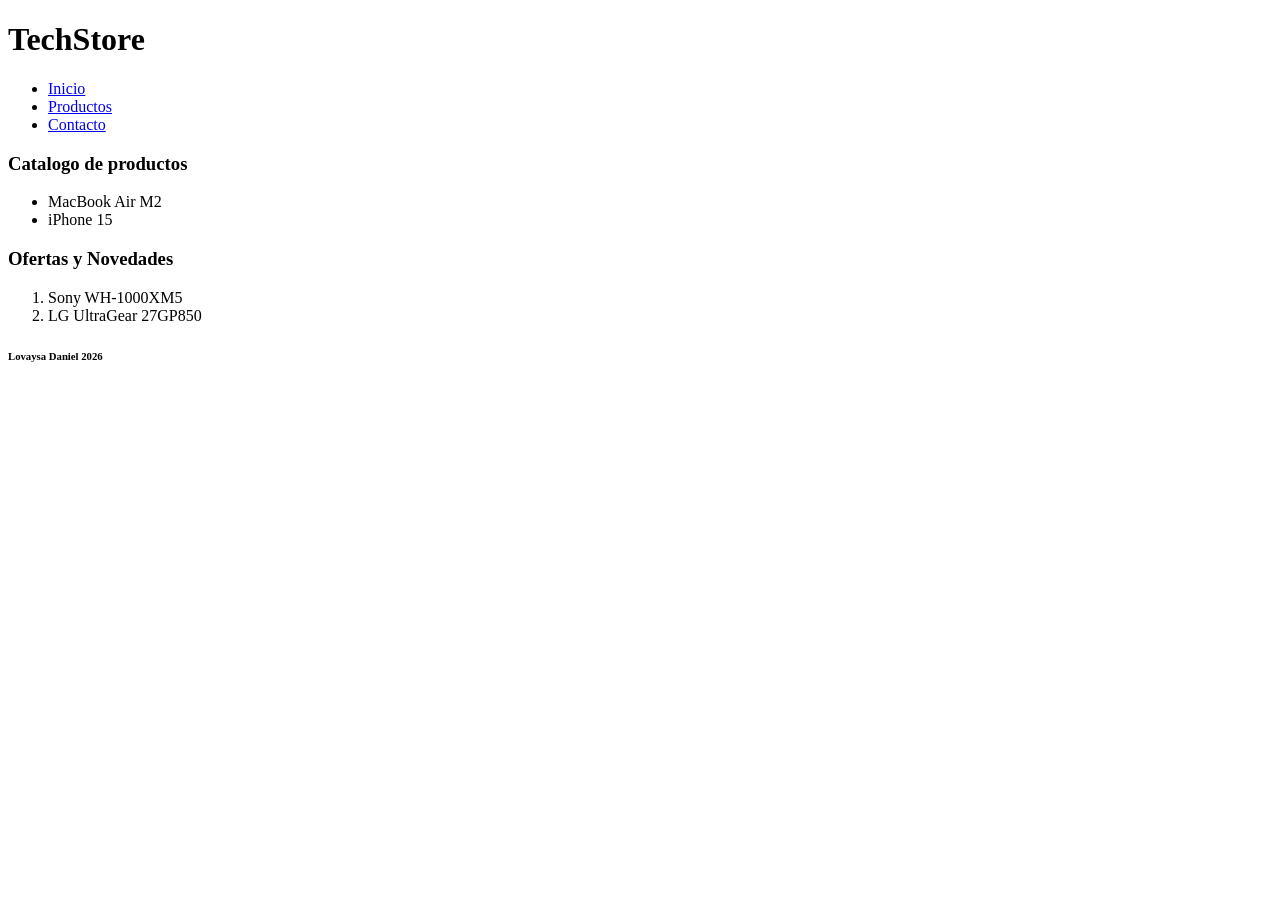
==== index.html @ 034114c3 "Add files via upload" ====
<!DOCTYPE html>
<!-- Indica que es HTML5. Siempre primera línea. -->
 
<html lang='es'>
<!-- Elemento raíz. lang='es' ayuda a lectores de pantalla y buscadores. -->
 
  <head>
  <!-- Metadatos: el navegador los necesita pero no los muestra al usuario -->
 
    <meta charset='UTF-8'>
    <!-- Codificación de caracteres: soporta tildes, ñ, emojis -->
 
    <meta name='viewport' content='width=device-width, initial-scale=1.0'>
    <!-- Sin esto, en celular la página se ve muy pequeña -->
 
    <title>TechStore - Tu tienda de tecnología</title>
    <!-- Aparece en la pestaña del navegador y en Google -->
 
    <link rel='stylesheet' href='estilos.css'>
    <!-- Vincula el archivo CSS. El path es relativo al index.html -->
    <!-- estilos.css debe estar en la misma carpeta que index.html -->
  </head>
 
  <body>
  <!-- Todo lo visible va acá -->
   <header>
      <h1>TechStore</h1>

      <nav>
        <ul>
          <li><a href='#Inicio'>Inicio</a></li>
          <li><a href='#Productos'>Productos</a></li>
          <li><a href='#Contacto'>Contacto</a></li>
        </ul>
      </nav>
   </header>

      <main>  
        <section id='productos'>
        <h3>Catalogo de productos</h3>
        <article>
          <ul>
            <li>MacBook Air M2</li>
            <li>iPhone 15</li>
          </ul>
        </article>
        </section>

        <section id='Ofertas'>
        <h3>Ofertas y Novedades</h3>
        <article>
          <ol>
            <li>Sony WH-1000XM5</li>
            <li>LG UltraGear 27GP850</li>
          </ol>
        </article>
        </section>
        
      </main>

      <footer>
        <h6>Lovaysa Daniel 2026</h6>
      </footer>
    <script src='js/app.js'></script>

    <!-- JS SIEMPRE al final del body, antes de la etiqueta de cierre -->
    <!-- Si va en el head, el script corre antes de que exista el HTML -->
    <!-- y document.getElementById('productos') devuelve null -->
  </body>
 
</html>
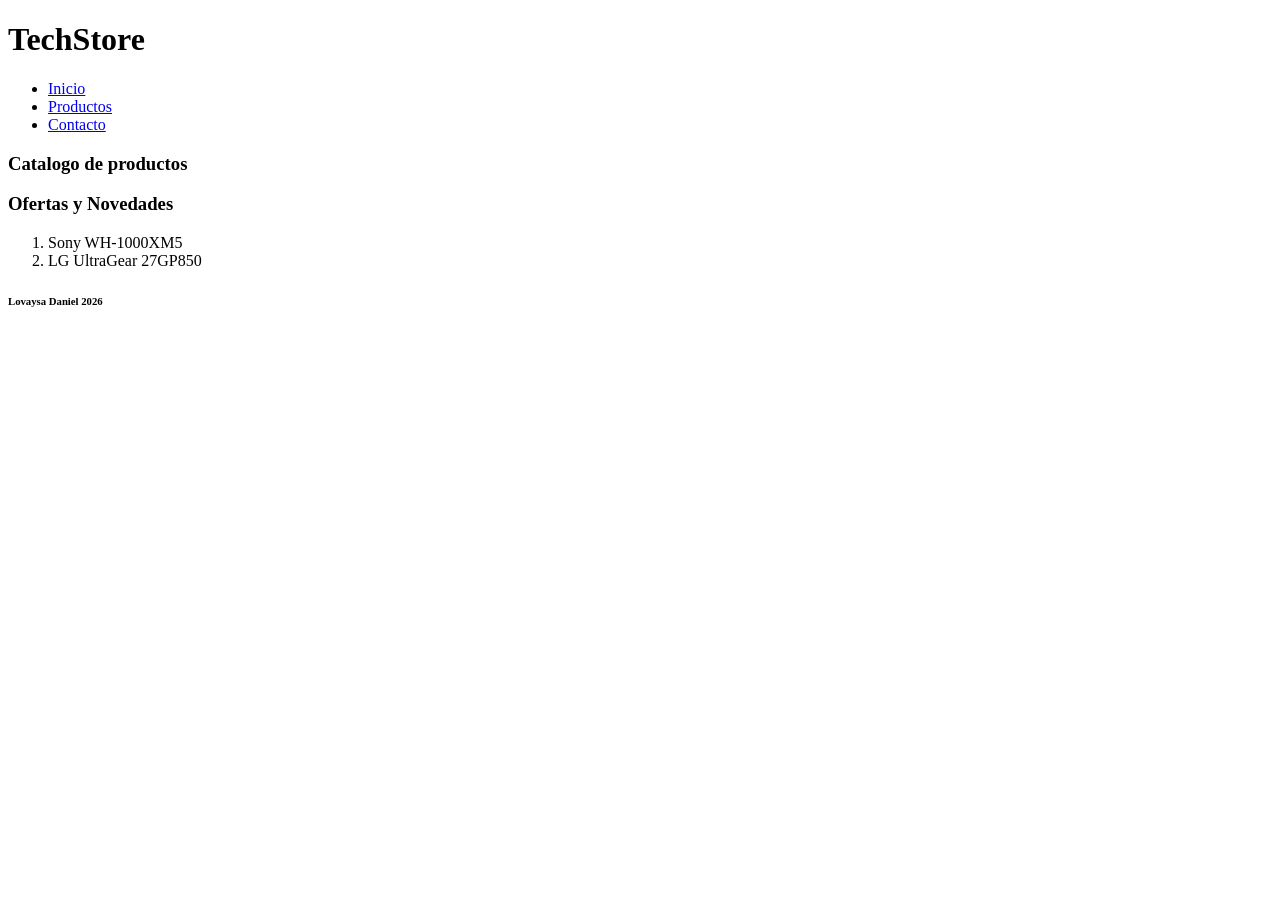
==== commit d30c1fed: "modificacion de producto" ====
--- a/index.html
+++ b/index.html
@@ -36,14 +36,9 @@
    </header>
 
       <main>  
-        <section id='productos'>
+        <section id='Catalogo'>
         <h3>Catalogo de productos</h3>
-        <article>
-          <ul>
-            <li>MacBook Air M2</li>
-            <li>iPhone 15</li>
-          </ul>
-        </article>
+        <div id="productos"></div>
         </section>
 
         <section id='Ofertas'>
@@ -61,7 +56,7 @@
       <footer>
         <h6>Lovaysa Daniel 2026</h6>
       </footer>
-    <script src='js/app.js'></script>
+   <script src='js/app.js'></script>
 
     <!-- JS SIEMPRE al final del body, antes de la etiqueta de cierre -->
     <!-- Si va en el head, el script corre antes de que exista el HTML -->
@@ -69,3 +64,4 @@
   </body>
  
 </html>
+
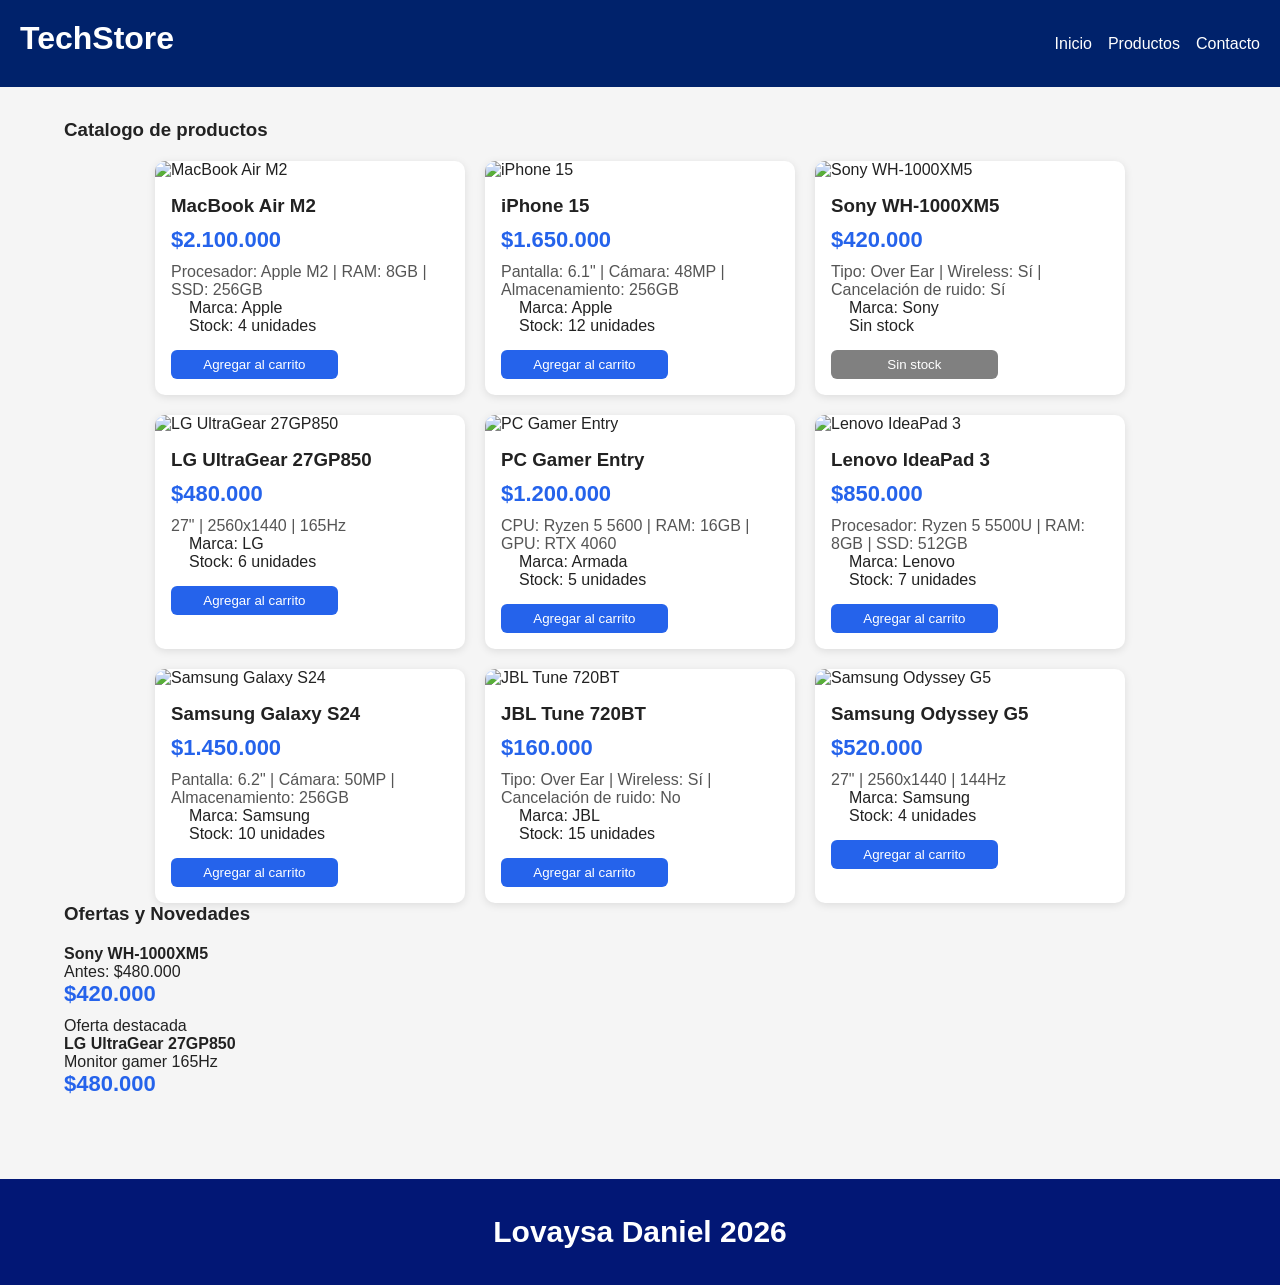
==== commit 5bb8359b: "se agrego ofertas, y clases Updated product section with offers and pricing details." ====
--- a/index.html
+++ b/index.html
@@ -29,32 +29,41 @@
       <nav>
         <ul>
           <li><a href='#Inicio'>Inicio</a></li>
-          <li><a href='#Productos'>Productos</a></li>
+          <li><a href='productos.html'>Productos</a></li>
           <li><a href='#Contacto'>Contacto</a></li>
         </ul>
       </nav>
    </header>
 
       <main>  
-        <section id='Catalogo'>
+        <section id='catalogo' class="vamosifunciona">
         <h3>Catalogo de productos</h3>
         <div id="productos"></div>
         </section>
 
         <section id='Ofertas'>
         <h3>Ofertas y Novedades</h3>
-        <article>
-          <ol>
-            <li>Sony WH-1000XM5</li>
-            <li>LG UltraGear 27GP850</li>
-          </ol>
-        </article>
-        </section>
-        
+        <div class="=Ofertas-contenedor">
+          <article class="oferta">
+          <h4> Sony WH-1000XM5</h4>
+          <p>Antes: $480.000</p>
+      <p class="precio">$420.000</p>
+      <span>Oferta destacada</span>
+    </article>
+
+    <article class="oferta">
+      <h4>LG UltraGear 27GP850</h4>
+      <p>Monitor gamer 165Hz</p>
+      <p class="precio">$480.000</p>
+    </article>
+  </div>
+</section>
+       
+
       </main>
 
       <footer>
-        <h6>Lovaysa Daniel 2026</h6>
+        <h6 class="tamañofooter">Lovaysa Daniel 2026</h6>
       </footer>
    <script src='js/app.js'></script>
 
@@ -65,3 +74,4 @@
  
 </html>
 
+
--- a/estilos.css
+++ b/estilos.css
@@ -0,0 +1,144 @@
+* {
+  box-sizing: border-box;
+  margin: 0;
+  padding: 0;
+}
+
+
+body {
+  font-family: Arial, sans-serif;
+  background-color: #f5f5f5;
+  color: #222;
+}
+
+
+header {
+  background-color: #00226b;
+  color: white;
+  padding: 20px;
+  display: flex;
+  justify-content: space-between; 
+  align-items: center;
+}
+
+header h1 {
+  margin-bottom: 10px;
+}
+
+
+nav ul {
+  list-style: none;
+  display: flex;
+  gap: 16px;
+}
+
+nav a {
+  color: white;
+  text-decoration: none;
+}
+
+
+main {
+  padding: 32px 24px;
+  max-width: 1200px;
+  margin: 0 auto;
+}
+
+
+section h3 {
+  margin-bottom: 20px;
+}
+
+
+#productos {
+  display: flex;
+  flex-wrap: wrap;
+  gap: 20px;
+  justify-content: center;
+  
+}
+
+
+
+.tarjeta {
+  flex: 0 1 310px;
+  background-color: white;
+  border-radius: 10px;
+  overflow: hidden;
+  box-shadow: 0 2px 8px rgba(0,0,0,0.1);
+}
+
+
+.tarjeta img {
+  width: 310px;
+  height: 200px;
+  object-fit: cover;
+}
+
+
+.tarjeta-info {
+  padding: 16px;
+  width: 100%;
+}
+
+.tarjeta-info h3 {
+  margin-bottom: 10px;
+}
+
+
+.precio {
+  font-size: 22px;
+  font-weight: bold;
+  color: #2563eb;
+  margin-bottom: 10px;
+}
+
+
+.ficha {
+  margin-bottom: px;
+  color: #555;
+}
+
+.tarjeta ul {
+  margin-left: 18px;
+  margin-bottom: 15px;
+}
+
+
+.tarjeta button {
+  width: 60%;
+  padding: 7px;
+  border: none;
+  background-color: #2563eb;
+  color: white;
+  border-radius: 6px;
+  cursor: pointer;
+}
+
+.tarjeta button:disabled {
+  background-color: gray;
+  cursor: not-allowed;
+}
+
+
+footer {
+  background-color: #021775;
+  color: white;
+  text-align: center;
+  padding: 36px;
+  margin-top: 40px;
+}
+
+.marcas {
+list-style: none;
+}
+
+.cantidad {
+  list-style: none;
+}
+
+.tamañofooter {
+  font-size: 30px;
+}
+
+
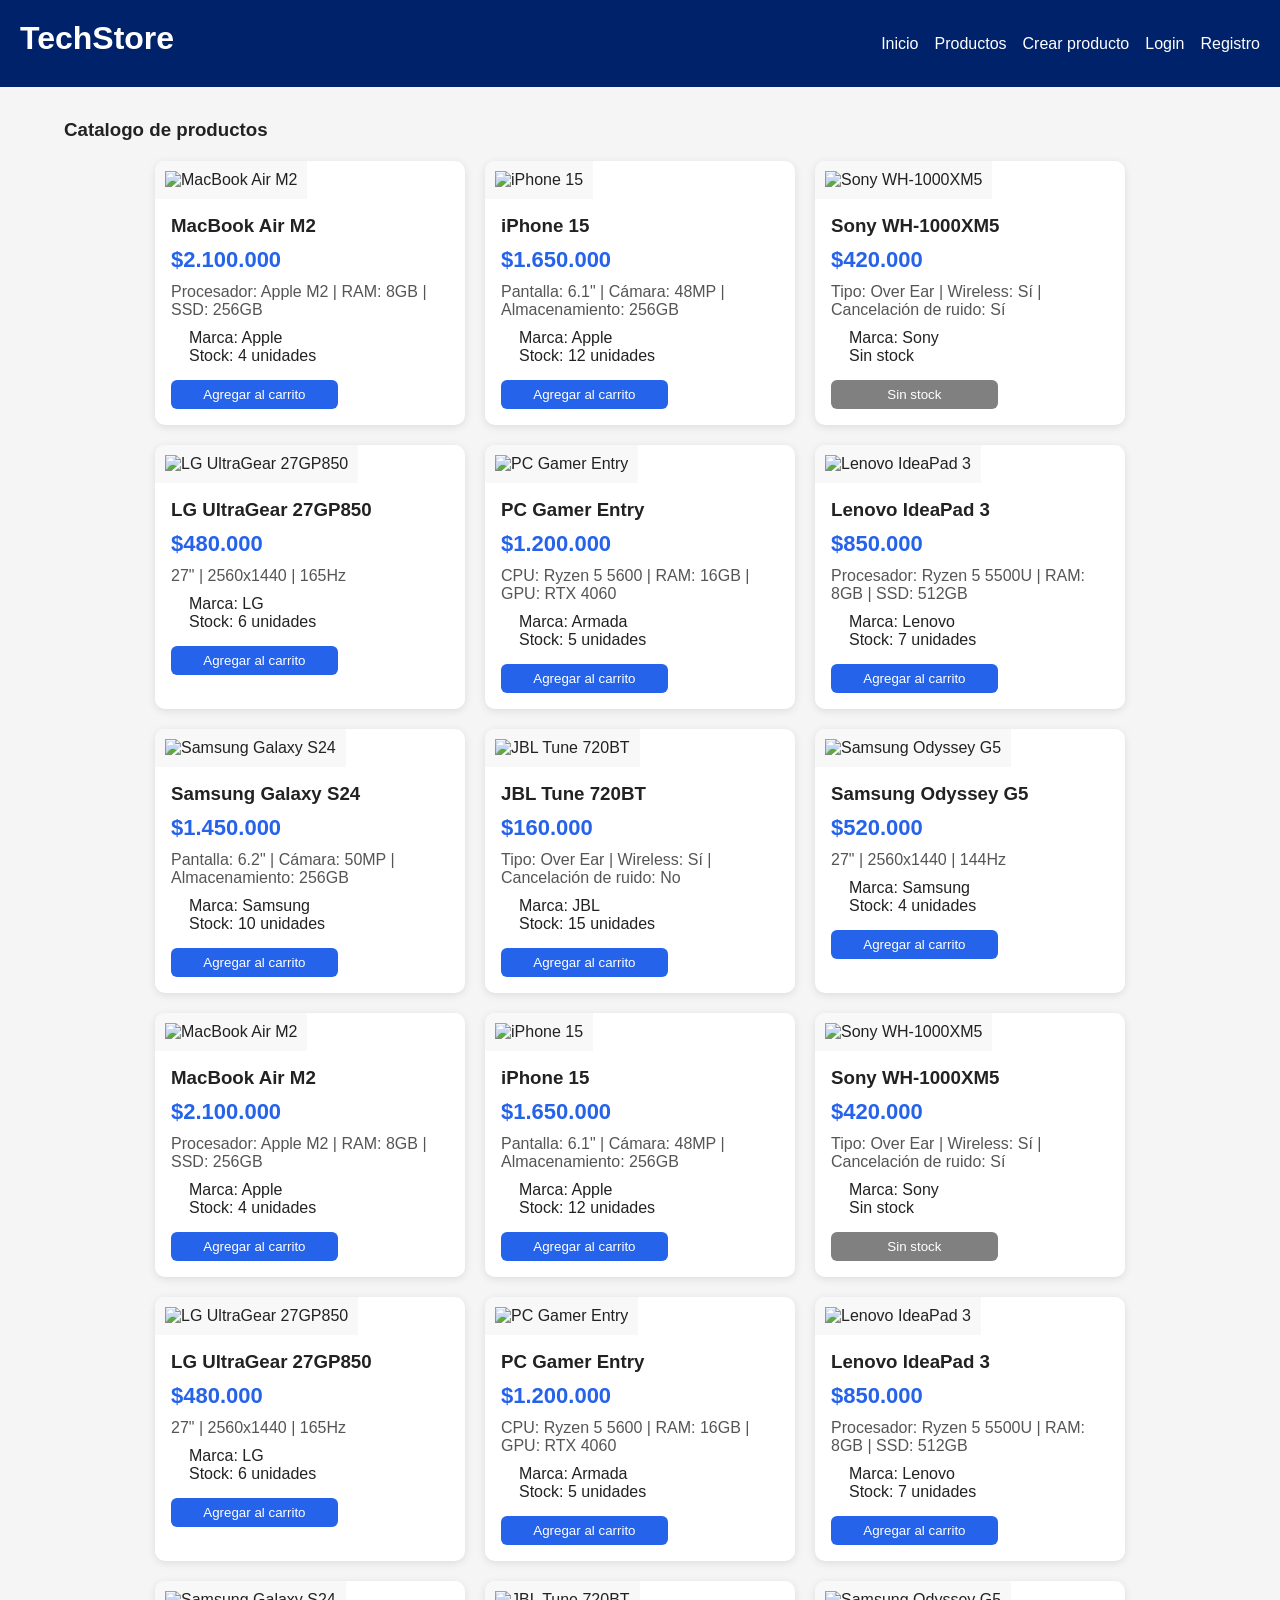
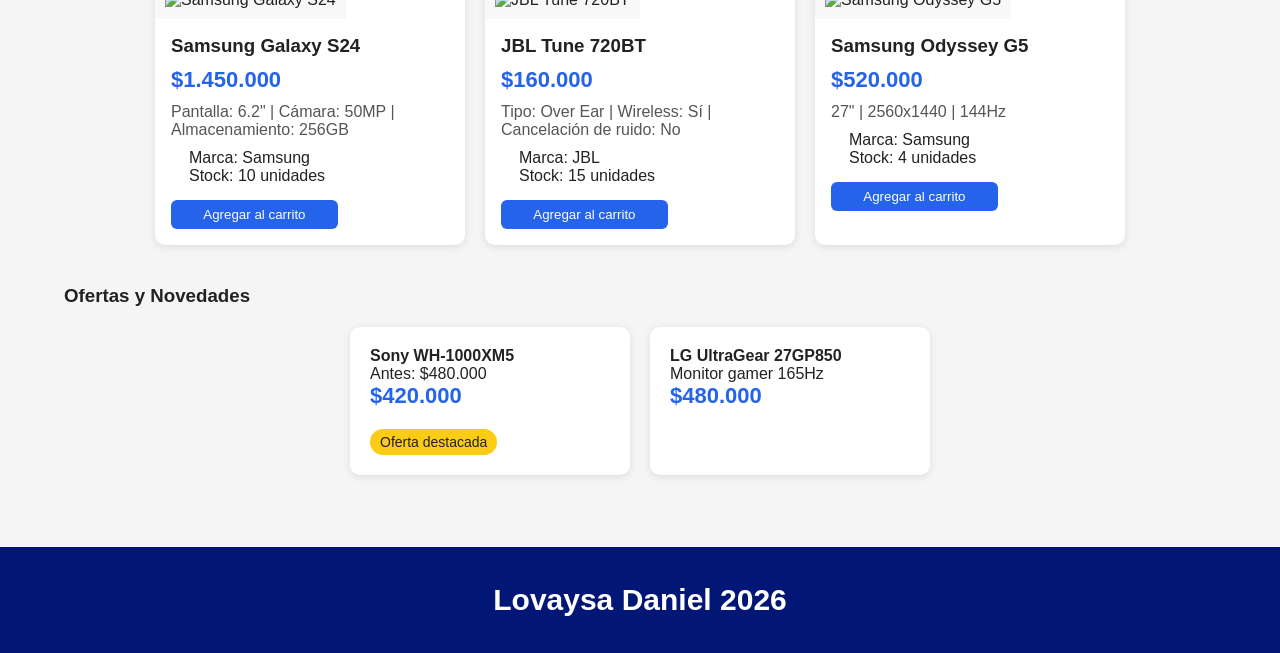
==== commit 486b1962: "Update index.html" ====
--- a/index.html
+++ b/index.html
@@ -28,9 +28,11 @@
 
       <nav>
         <ul>
-          <li><a href='#Inicio'>Inicio</a></li>
+          <li><a href='index.html'>Inicio</a></li>
           <li><a href='productos.html'>Productos</a></li>
-          <li><a href='#Contacto'>Contacto</a></li>
+          <li><a href='crear-producto.html'>Crear producto</a></li>
+          <li><a href='login.html'>Login</a></li>
+          <li><a href='registro.html'>Registro</a></li>
         </ul>
       </nav>
    </header>
@@ -43,7 +45,7 @@
 
         <section id='Ofertas'>
         <h3>Ofertas y Novedades</h3>
-        <div class="=Ofertas-contenedor">
+        <div class="ofertas-contenedor">
           <article class="oferta">
           <h4> Sony WH-1000XM5</h4>
           <p>Antes: $480.000</p>
@@ -75,3 +77,6 @@
 </html>
 
 
+
+
+
--- a/estilos.css
+++ b/estilos.css
@@ -70,7 +70,7 @@
 
 
 .tarjeta img {
-  width: 310px;
+  width: 100px;
   height: 200px;
   object-fit: cover;
 }
@@ -95,7 +95,7 @@
 
 
 .ficha {
-  margin-bottom: px;
+  margin-bottom: 10px;
   color: #555;
 }
 
@@ -120,6 +120,14 @@
   cursor: not-allowed;
 }
 
+.tarjeta button:hover {
+  background-color: #1d4ed8; 
+}
+
+.tarjeta button:active {
+  transform: scale(0.98);
+}
+
 
 footer {
   background-color: #021775;
@@ -141,4 +149,133 @@
   font-size: 30px;
 }
 
-
+#Ofertas {
+  margin-top: 40px;
+}
+
+.ofertas-contenedor {
+  display: flex;
+  flex-wrap: wrap;
+  gap: 20px;
+  justify-content: center;
+}
+
+.oferta {
+  background-color: white;
+  padding: 20px;
+  width: 280px;
+  border-radius: 10px;
+  box-shadow: 0 2px 8px rgba(0,0,0,0.1);
+}
+
+.oferta span {
+  display: inline-block;
+  margin-top: 10px;
+  background-color: #facc15;
+  color: #222;
+  padding: 5px 10px;
+  border-radius: 20px;
+  font-size: 14px;
+}
+
+
+/* ===== Ajustes para que las imágenes no se corten ===== */
+.tarjeta img {
+  width: 100%;
+  height: 220px;
+  object-fit: contain;
+  background-color: #f8f8f8;
+  padding: 10px;
+}
+
+/* ===== Navegación ===== */
+nav a:hover {
+  text-decoration: underline;
+}
+
+/* ===== Formularios ===== */
+.formulario-seccion {
+  max-width: 600px;
+  margin: 0 auto;
+  background-color: white;
+  padding: 28px;
+  border-radius: 12px;
+  box-shadow: 0 2px 8px rgba(0,0,0,0.1);
+}
+
+.formulario-seccion h2 {
+  margin-bottom: 20px;
+  color: #00226b;
+}
+
+form {
+  display: flex;
+  flex-direction: column;
+  gap: 16px;
+}
+
+.campo {
+  display: flex;
+  flex-direction: column;
+  gap: 6px;
+}
+
+.campo label {
+  font-weight: bold;
+}
+
+.campo input,
+.campo textarea {
+  padding: 12px;
+  border: 1px solid #ccc;
+  border-radius: 8px;
+  font-size: 15px;
+}
+
+.campo textarea {
+  min-height: 100px;
+  resize: vertical;
+}
+
+.btn-formulario,
+form button[type="submit"] {
+  width: 100%;
+  padding: 12px;
+  border: none;
+  background-color: #2563eb;
+  color: white;
+  border-radius: 8px;
+  cursor: pointer;
+  font-weight: bold;
+  font-size: 16px;
+}
+
+.btn-formulario:hover,
+form button[type="submit"]:hover {
+  background-color: #1d4ed8;
+}
+
+.link-pie {
+  margin-top: 18px;
+  text-align: center;
+}
+
+.link-pie a {
+  color: #2563eb;
+  font-weight: bold;
+  text-decoration: none;
+}
+
+.mensaje-error {
+  color: #dc2626;
+  font-weight: bold;
+  margin-bottom: 10px;
+}
+
+.vamosifunciona {
+  margin-bottom: 40px;
+}
+
+
+
+
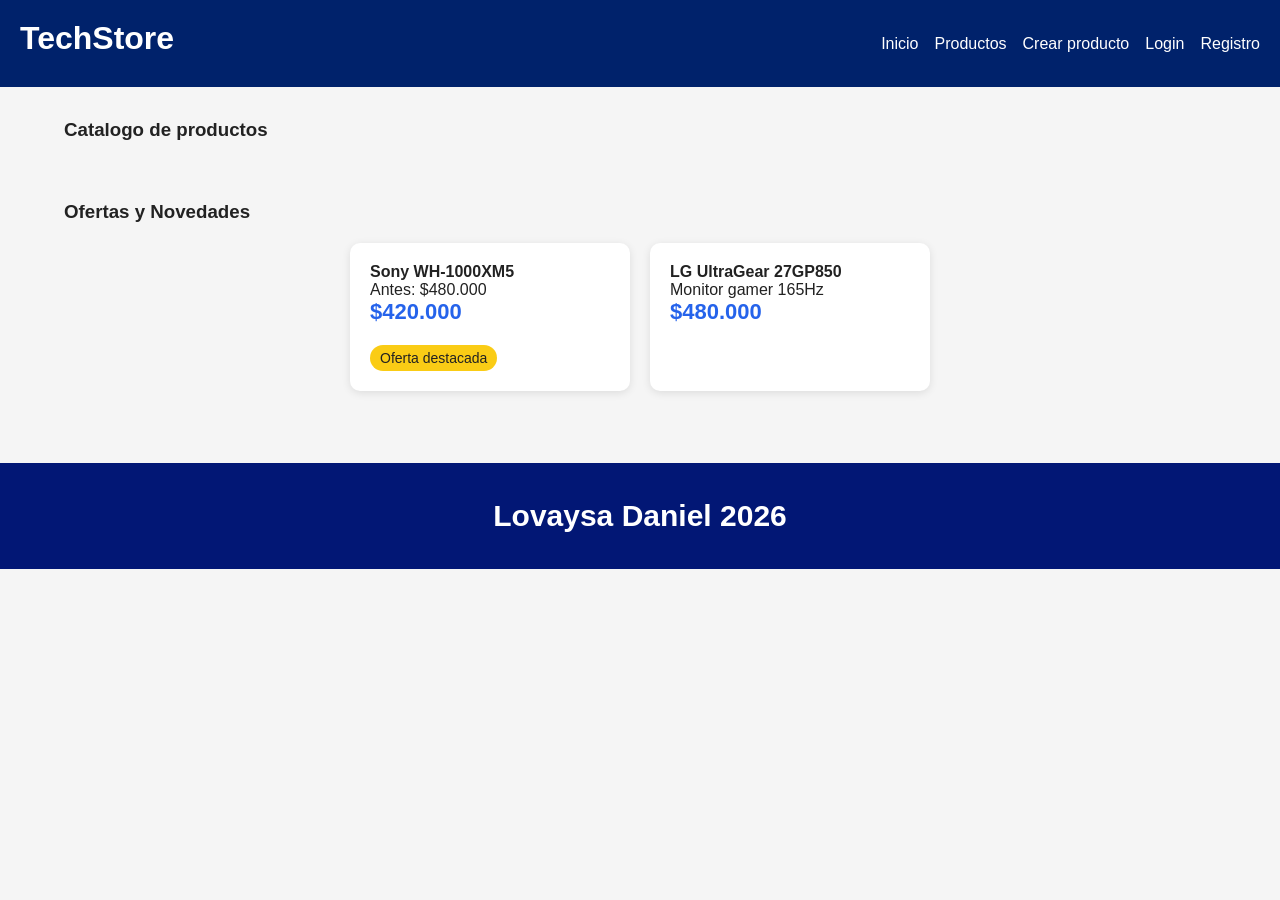
==== commit 862a315d: "Add files via upload" ====
--- a/index.html
+++ b/index.html
@@ -68,6 +68,8 @@
         <h6 class="tamañofooter">Lovaysa Daniel 2026</h6>
       </footer>
    <script src='js/app.js'></script>
+   <script src='js/productos.js'></script>
+
 
     <!-- JS SIEMPRE al final del body, antes de la etiqueta de cierre -->
     <!-- Si va en el head, el script corre antes de que exista el HTML -->
--- a/estilos.css
+++ b/estilos.css
@@ -69,14 +69,8 @@
 }
 
 
-.tarjeta img {
-  width: 100px;
-  height: 200px;
-  object-fit: cover;
-}
-
-
 .tarjeta-info {
+
   padding: 16px;
   width: 100%;
 }
@@ -107,7 +101,9 @@
 
 .tarjeta button {
   width: 60%;
-  padding: 7px;
+  display: block;
+  margin: 0 auto;
+  padding: 10px;
   border: none;
   background-color: #2563eb;
   color: white;
@@ -179,21 +175,49 @@
 }
 
 
-/* ===== Ajustes para que las imágenes no se corten ===== */
 .tarjeta img {
   width: 100%;
   height: 220px;
   object-fit: contain;
   background-color: #f8f8f8;
   padding: 10px;
-}
-
-/* ===== Navegación ===== */
+  display: block;
+}
+
+.tarjeta .btn-agregar {
+  display: block;        
+  width: 100%;           
+  background-color: #007bff;
+  color: white;
+  border: none;
+  padding: 10px 16px;   
+  cursor: pointer;
+  border-radius: 4px;
+  margin-top: 10px;      
+  font-weight: bold;
+}
+
+
+.tarjeta .btn-detalle {
+  display: block;        
+  width: 60%;           
+  background-color: #0267d3;
+  color: white;
+  border: none;
+  padding: 10px 16px;    
+  border-radius: 4px;
+  margin-top: 10px;      
+  font-weight: bold;
+}
+
+
+
+
 nav a:hover {
   text-decoration: underline;
 }
 
-/* ===== Formularios ===== */
+
 .formulario-seccion {
   max-width: 600px;
   margin: 0 auto;
